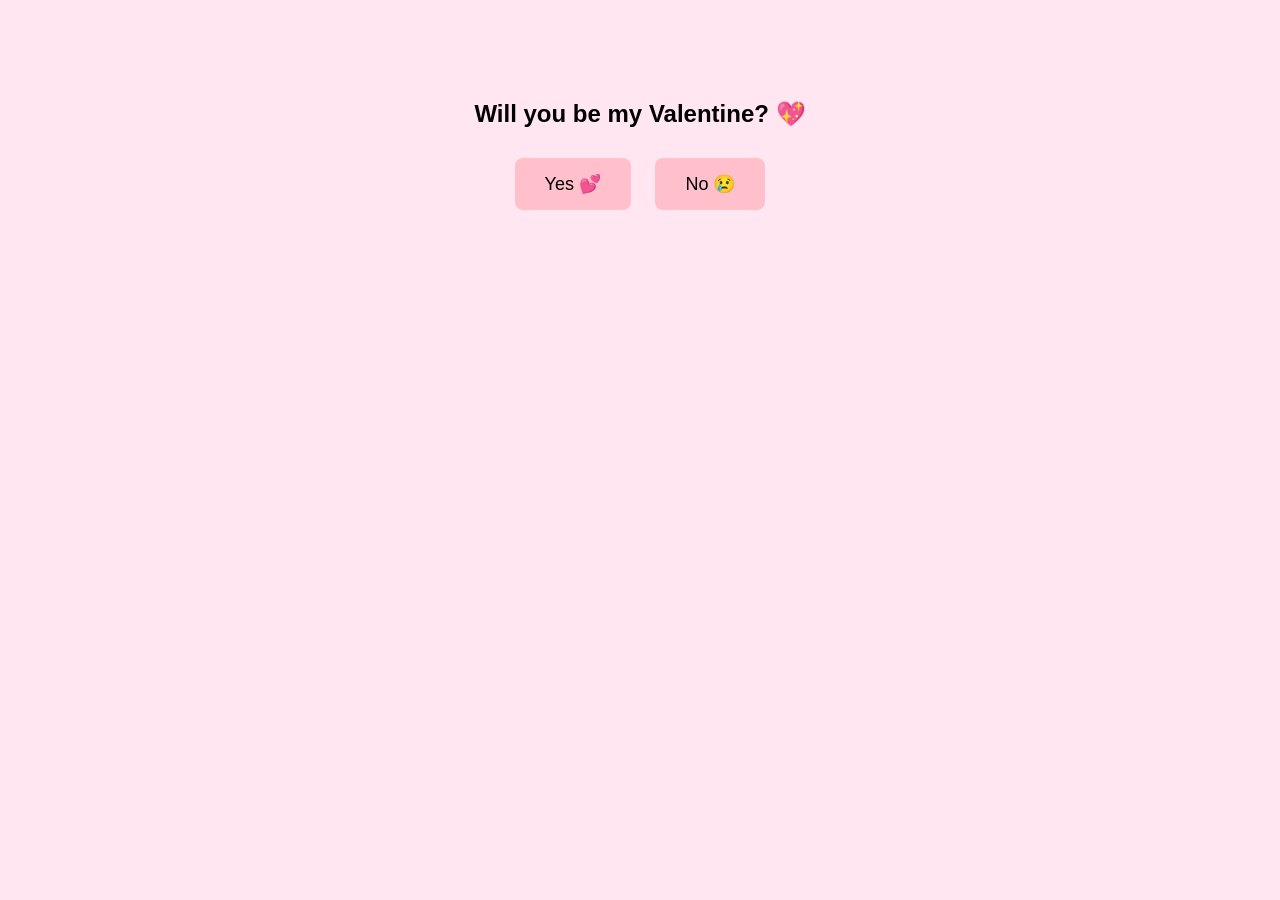
==== valentine.html @ 18919c1d "Add files via upload" ====
<!DOCTYPE html>
<html>
<head>
  <title>Be My Valentine 💌</title>
  <link rel="stylesheet" href="style.css">
  <script src="script.js" defer></script>
</head>
<body>
  <div class="center">
    <h2>Will you be my Valentine? 💖</h2>
    <button onclick="yesValentine()">Yes 💕</button>
    <button onclick="noValentine()">No 😢</button>

    <div id="yesPage" class="hidden">
      <h1>I Love You ❤️</h1>
      <img src="images/balloons.png" alt="Balloons">
      <img src="images/hearts.png" alt="Hearts">
      <img src="images/bed.png" alt="Bed with roses">
    </div>
  </div>
</body>
</html>
---- style.css ----
body {
  background: #ffe6f0;
  font-family: Arial, sans-serif;
  text-align: center;
}

.center {
  margin-top: 100px;
}

button {
  padding: 15px 30px;
  margin: 10px;
  background: pink;
  border: none;
  cursor: pointer;
  font-size: 18px;
  border-radius: 8px;
}

button:hover {
  background: hotpink;
  color: white;
}

.hidden {
  display: none;
}

.box {
  display: inline-block;
  margin: 20px;
  padding: 30px;
  background: #ffb6c1;
  cursor: pointer;
  border-radius: 10px;
}
img {
  max-width: 300px;   /* limits image size */
  height: auto;       /* keeps proportions */
}
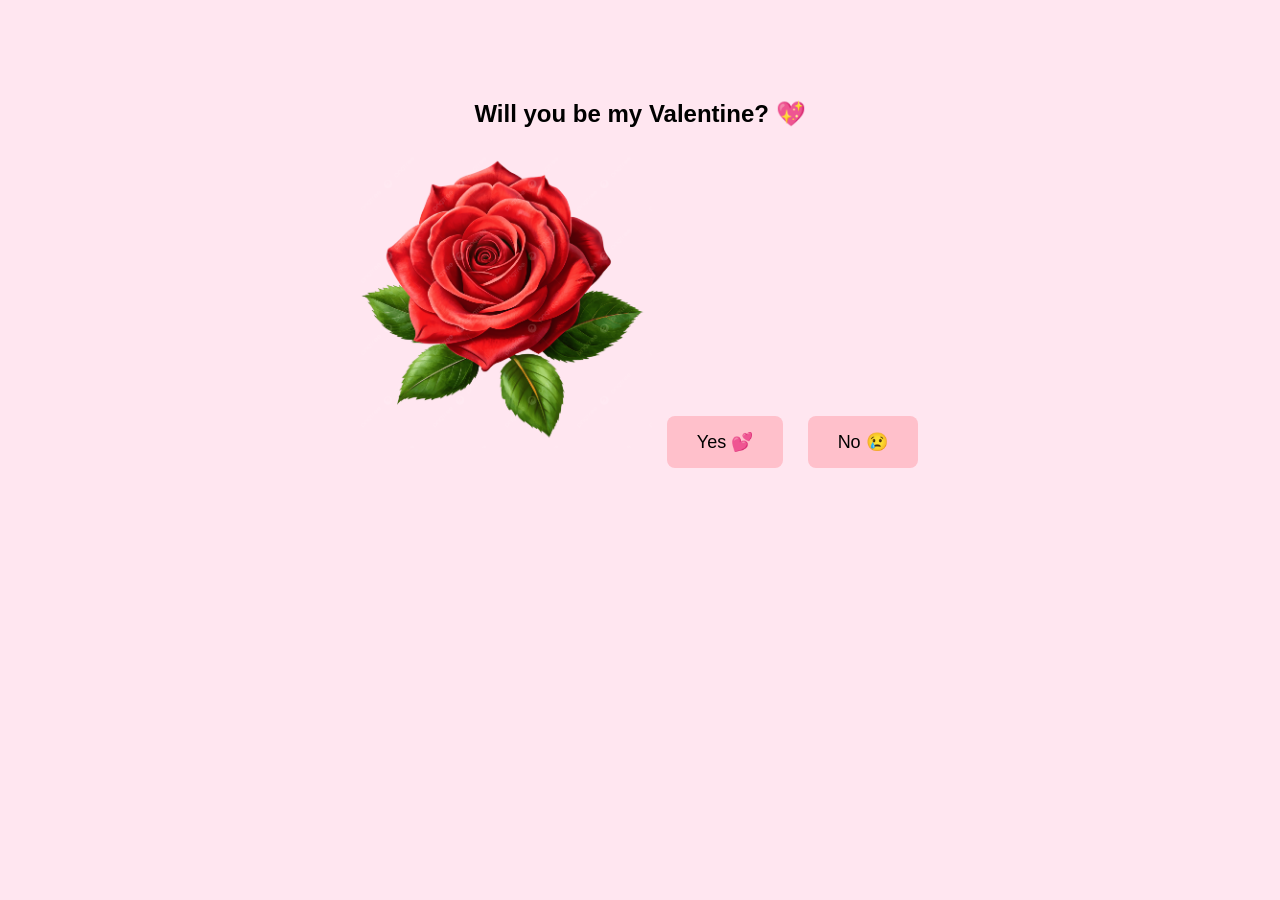
==== commit bbc1d84d: "Update valentine.html" ====
--- a/valentine.html
+++ b/valentine.html
@@ -1,6 +1,7 @@
 <!DOCTYPE html>
-<html>
+<html lang="en">
 <head>
+  <meta charset="UTF-8">
   <title>Be My Valentine 💌</title>
   <link rel="stylesheet" href="style.css">
   <script src="script.js" defer></script>
@@ -8,15 +9,13 @@
 <body>
   <div class="center">
     <h2>Will you be my Valentine? 💖</h2>
+
+    <!-- Rose image on the question page -->
+    <img src="images/rose.png" class="valentine" alt="Rose">
+
+    <!-- Buttons for Yes/No -->
     <button onclick="yesValentine()">Yes 💕</button>
     <button onclick="noValentine()">No 😢</button>
-
-    <div id="yesPage" class="hidden">
-      <h1>I Love You ❤️</h1>
-      <img src="images/balloons.png" alt="Balloons">
-      <img src="images/hearts.png" alt="Hearts">
-      <img src="images/bed.png" alt="Bed with roses">
-    </div>
   </div>
 </body>
-</html>+</html>
